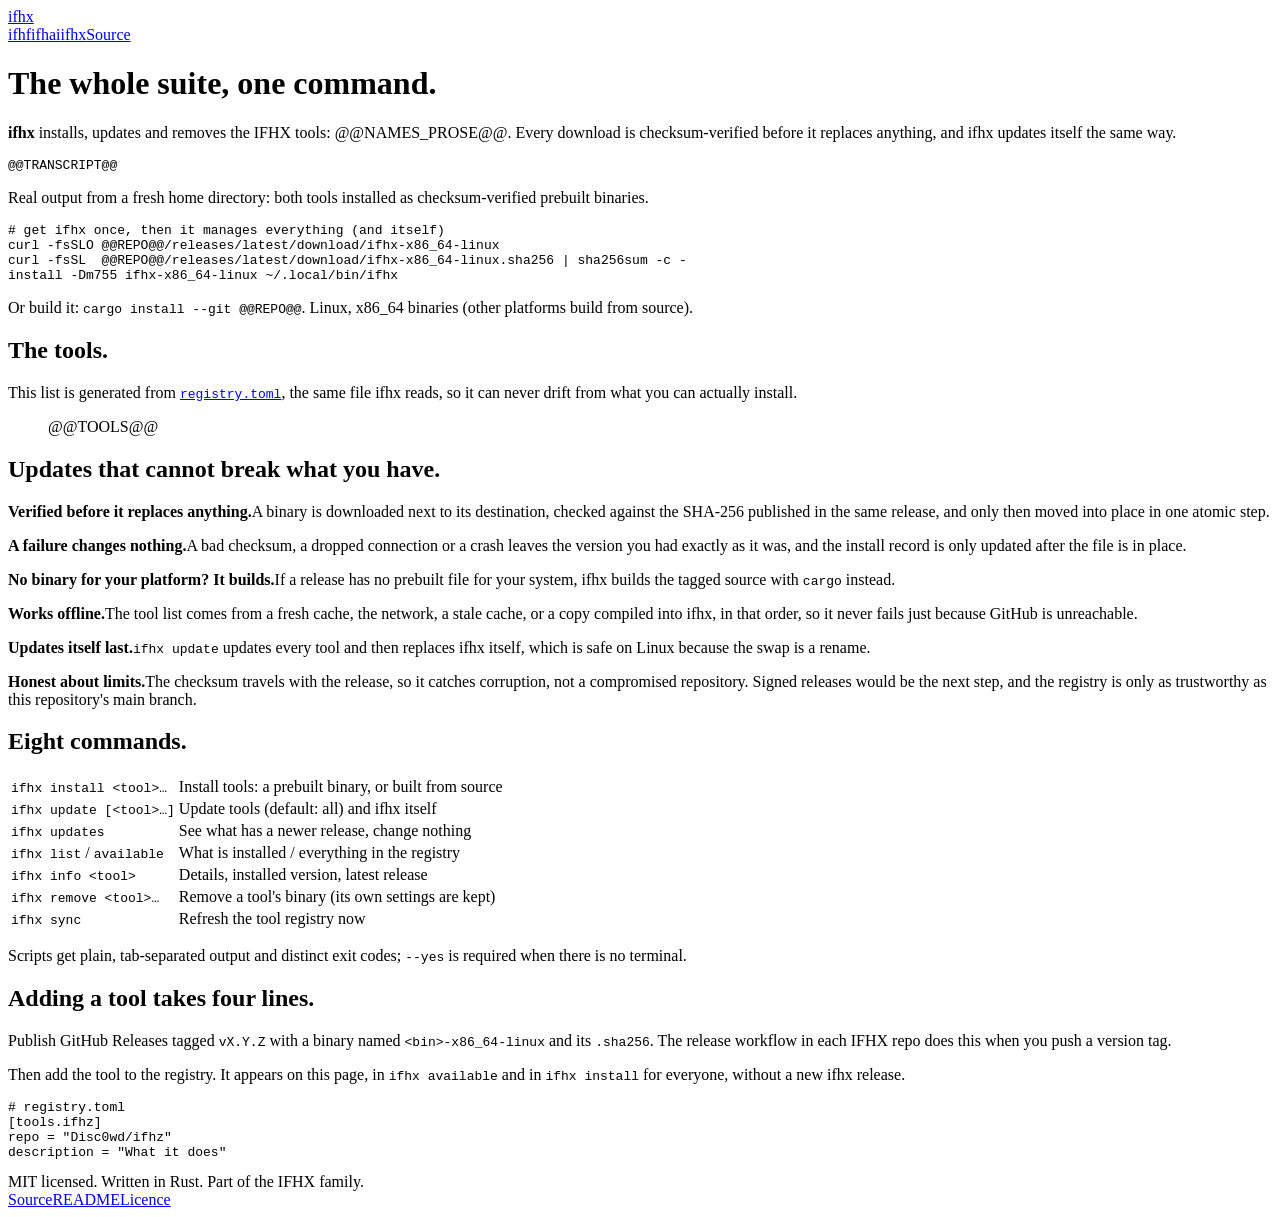
==== site/template.html @ e26172d5 "Add MIT licence and a project site generated from the registry MIT: use for any purpose with the cop" ====
<!doctype html>
<html lang="en">
<head>
<meta charset="utf-8">
<meta name="viewport" content="width=device-width, initial-scale=1">
<title>ifhx: one command for the whole IFHX suite</title>
<meta name="description" content="ifhx installs, updates and removes the IFHX tools (@@NAMES@@) with verified downloads, and updates itself too.">
<meta name="theme-color" content="#eef1f4" media="(prefers-color-scheme: light)">
<meta name="theme-color" content="#0b1015" media="(prefers-color-scheme: dark)">
<link rel="preload" href="fonts/SchibstedGrotesk.woff2" as="font" type="font/woff2" crossorigin>
<style>
@@CSS@@
</style>
</head>
<body>
<div class="wrap">
  <div class="top">
    <a class="mark" href="#" aria-label="ifhx, top of page">ifhx</a>
    <nav class="family" aria-label="The IFHX family"><a href="https://disc0wd.github.io/ifhf/">ifhf</a><a href="https://disc0wd.github.io/ifhai/">ifhai</a><a href="https://disc0wd.github.io/ifhx/" aria-current="page">ifhx</a><a href="@@REPO@@">Source</a></nav>
  </div>

  <main>
  <div class="hero">
    <h1>The whole suite, one command.</h1>
    <p class="lede"><b>ifhx</b> installs, updates and removes the IFHX tools: @@NAMES_PROSE@@. Every download is checksum-verified before it replaces anything, and ifhx updates itself the same way.</p>

    <div class="solo"><pre class="out">@@TRANSCRIPT@@</pre></div>
    <p class="race-note"><span>Real output from a fresh home directory: both tools installed as checksum-verified prebuilt binaries.</span></p>

    <div class="get">
      <pre><span># get ifhx once, then it manages everything (and itself)</span>
curl -fsSLO @@REPO@@/releases/latest/download/ifhx-x86_64-linux
curl -fsSL  @@REPO@@/releases/latest/download/ifhx-x86_64-linux.sha256 | sha256sum -c -
install -Dm755 ifhx-x86_64-linux ~/.local/bin/ifhx</pre>
      <p class="fine">Or build it: <code>cargo install --git @@REPO@@</code>. Linux, x86_64 binaries (other platforms build from source).</p>
    </div>
  </div>

  <section aria-labelledby="h-tools">
    <h2 id="h-tools">The tools.</h2>
    <p class="note">This list is generated from <a href="@@REPO@@/blob/main/registry.toml"><code>registry.toml</code></a>, the same file ifhx reads, so it can never drift from what you can actually install.</p>
    <ul class="tools">
@@TOOLS@@
    </ul>
  </section>

  <section aria-labelledby="h-safe">
    <h2 id="h-safe">Updates that cannot break what you have.</h2>
    <div class="two">
      <p><b>Verified before it replaces anything.</b>A binary is downloaded next to its destination, checked against the SHA-256 published in the same release, and only then moved into place in one atomic step.</p>
      <p><b>A failure changes nothing.</b>A bad checksum, a dropped connection or a crash leaves the version you had exactly as it was, and the install record is only updated after the file is in place.</p>
      <p><b>No binary for your platform? It builds.</b>If a release has no prebuilt file for your system, ifhx builds the tagged source with <code>cargo</code> instead.</p>
      <p><b>Works offline.</b>The tool list comes from a fresh cache, the network, a stale cache, or a copy compiled into ifhx, in that order, so it never fails just because GitHub is unreachable.</p>
      <p><b>Updates itself last.</b><code>ifhx update</code> updates every tool and then replaces ifhx itself, which is safe on Linux because the swap is a rename.</p>
      <p><b>Honest about limits.</b>The checksum travels with the release, so it catches corruption, not a compromised repository. Signed releases would be the next step, and the registry is only as trustworthy as this repository's main branch.</p>
    </div>
  </section>

  <section aria-labelledby="h-cmds">
    <h2 id="h-cmds">Eight commands.</h2>
    <table class="tbl">
      <tbody>
        <tr><td><code>ifhx install &lt;tool&gt;…</code></td><td>Install tools: a prebuilt binary, or built from source</td></tr>
        <tr><td><code>ifhx update [&lt;tool&gt;…]</code></td><td>Update tools (default: all) and ifhx itself</td></tr>
        <tr><td><code>ifhx updates</code></td><td>See what has a newer release, change nothing</td></tr>
        <tr><td><code>ifhx list</code> / <code>available</code></td><td>What is installed / everything in the registry</td></tr>
        <tr><td><code>ifhx info &lt;tool&gt;</code></td><td>Details, installed version, latest release</td></tr>
        <tr><td><code>ifhx remove &lt;tool&gt;…</code></td><td>Remove a tool's binary (its own settings are kept)</td></tr>
        <tr><td><code>ifhx sync</code></td><td>Refresh the tool registry now</td></tr>
      </tbody>
    </table>
    <p class="note">Scripts get plain, tab-separated output and distinct exit codes; <code>--yes</code> is required when there is no terminal.</p>
  </section>

  <section aria-labelledby="h-add">
    <h2 id="h-add">Adding a tool takes four lines.</h2>
    <div class="split">
      <div class="prose">
        <p>Publish GitHub Releases tagged <code>vX.Y.Z</code> with a binary named <code>&lt;bin&gt;-x86_64-linux</code> and its <code>.sha256</code>. The release workflow in each IFHX repo does this when you push a version tag.</p>
        <p>Then add the tool to the registry. It appears on this page, in <code>ifhx available</code> and in <code>ifhx install</code> for everyone, without a new ifhx release.</p>
      </div>
      <pre class="shell"><span class="p"># registry.toml</span>
[tools.ifhz]
repo = "Disc0wd/ifhz"
description = "What it does"</pre>
    </div>
  </section>
  </main>

  <footer>
    <span>MIT licensed. Written in Rust. Part of the IFHX family.</span>
    <nav aria-label="Links"><a href="@@REPO@@">Source</a><a href="@@REPO@@/blob/main/README.md">README</a><a href="@@REPO@@/blob/main/LICENSE">Licence</a></nav>
  </footer>
</div>
</body>
</html>
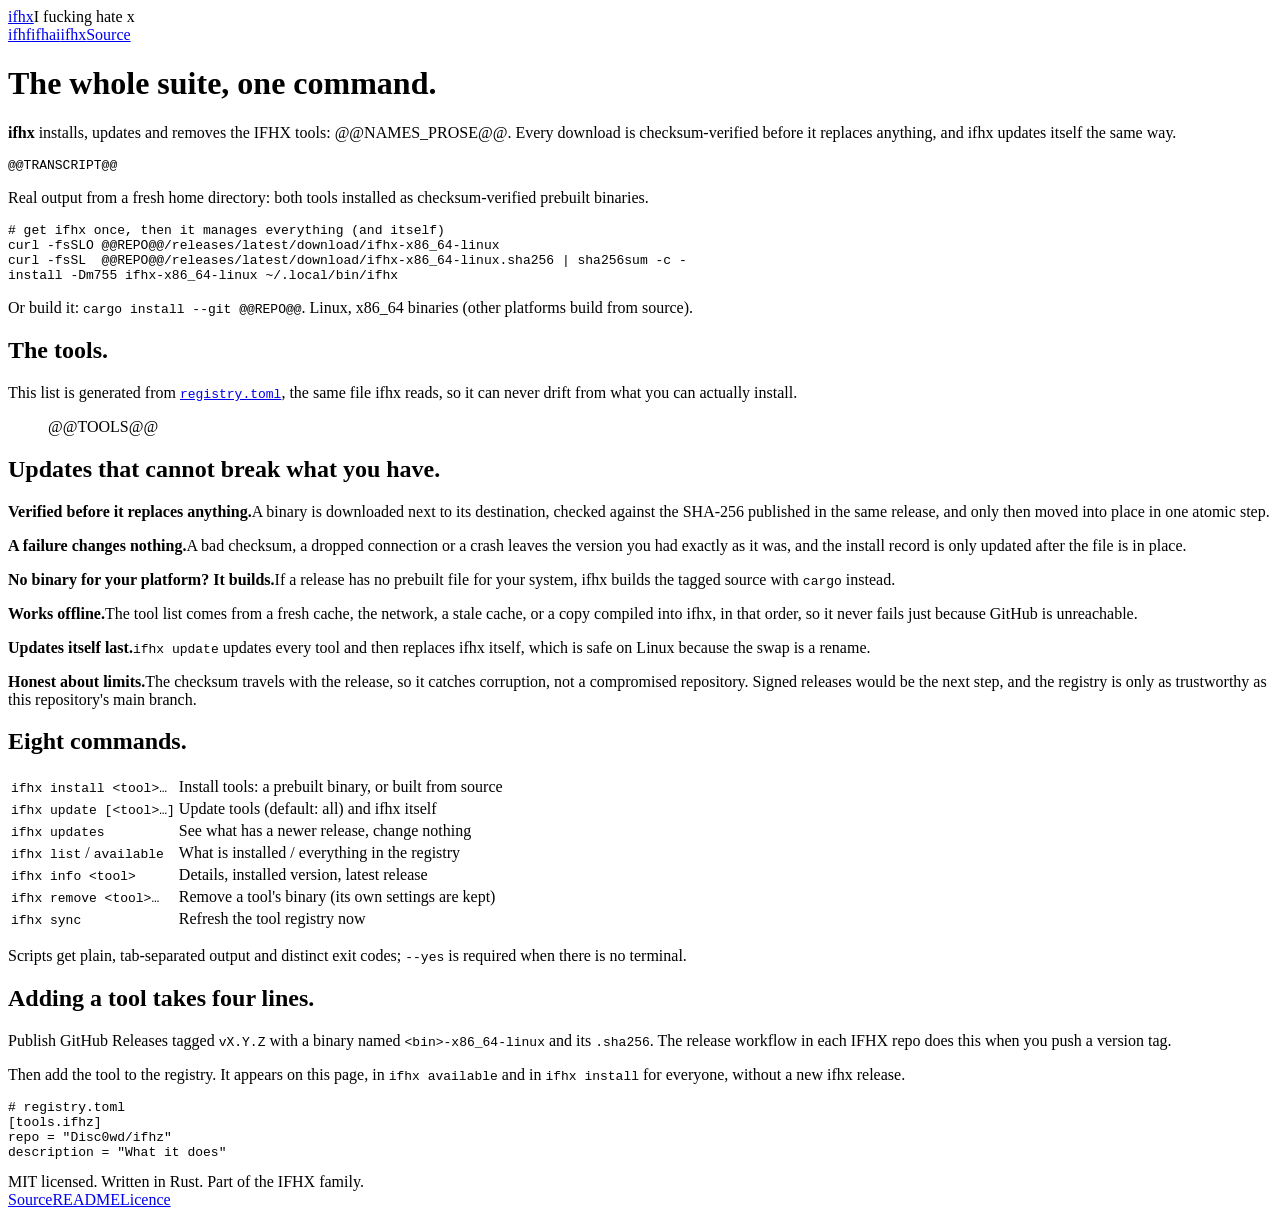
==== commit e3257220: "Brand it: "I fucking hate ..." on the site and README Tagline in the page title and header (stacking" ====
--- a/site/template.html
+++ b/site/template.html
@@ -3,7 +3,7 @@
 <head>
 <meta charset="utf-8">
 <meta name="viewport" content="width=device-width, initial-scale=1">
-<title>ifhx: one command for the whole IFHX suite</title>
+<title>ifhx: I fucking hate x (one command for the whole suite)</title>
 <meta name="description" content="ifhx installs, updates and removes the IFHX tools (@@NAMES@@) with verified downloads, and updates itself too.">
 <meta name="theme-color" content="#eef1f4" media="(prefers-color-scheme: light)">
 <meta name="theme-color" content="#0b1015" media="(prefers-color-scheme: dark)">
@@ -15,7 +15,7 @@
 <body>
 <div class="wrap">
   <div class="top">
-    <a class="mark" href="#" aria-label="ifhx, top of page">ifhx</a>
+    <div class="brand"><a class="mark" href="#" aria-label="ifhx, top of page">ifhx</a><span class="aka">I fucking hate x</span></div>
     <nav class="family" aria-label="The IFHX family"><a href="https://disc0wd.github.io/ifhf/">ifhf</a><a href="https://disc0wd.github.io/ifhai/">ifhai</a><a href="https://disc0wd.github.io/ifhx/" aria-current="page">ifhx</a><a href="@@REPO@@">Source</a></nav>
   </div>
 
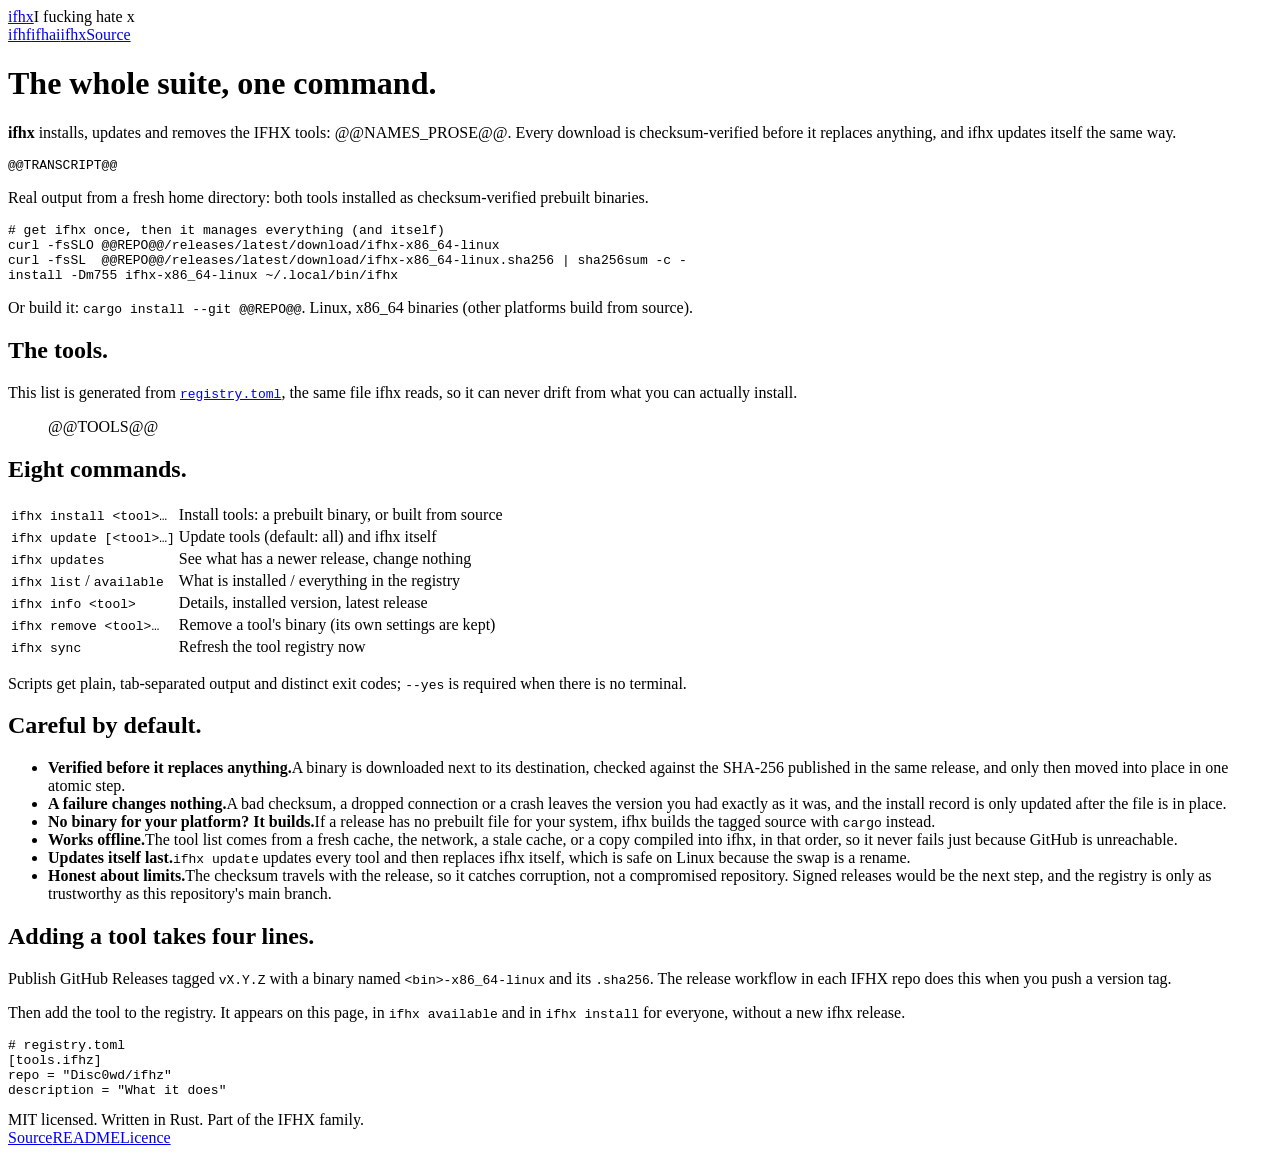
==== commit 7fff6a4e: "Unify the family sites: shared stylesheet, top bar, hero and footer One style.css, the same family n" ====
--- a/site/template.html
+++ b/site/template.html
@@ -44,17 +44,6 @@
     </ul>
   </section>
 
-  <section aria-labelledby="h-safe">
-    <h2 id="h-safe">Updates that cannot break what you have.</h2>
-    <div class="two">
-      <p><b>Verified before it replaces anything.</b>A binary is downloaded next to its destination, checked against the SHA-256 published in the same release, and only then moved into place in one atomic step.</p>
-      <p><b>A failure changes nothing.</b>A bad checksum, a dropped connection or a crash leaves the version you had exactly as it was, and the install record is only updated after the file is in place.</p>
-      <p><b>No binary for your platform? It builds.</b>If a release has no prebuilt file for your system, ifhx builds the tagged source with <code>cargo</code> instead.</p>
-      <p><b>Works offline.</b>The tool list comes from a fresh cache, the network, a stale cache, or a copy compiled into ifhx, in that order, so it never fails just because GitHub is unreachable.</p>
-      <p><b>Updates itself last.</b><code>ifhx update</code> updates every tool and then replaces ifhx itself, which is safe on Linux because the swap is a rename.</p>
-      <p><b>Honest about limits.</b>The checksum travels with the release, so it catches corruption, not a compromised repository. Signed releases would be the next step, and the registry is only as trustworthy as this repository's main branch.</p>
-    </div>
-  </section>
 
   <section aria-labelledby="h-cmds">
     <h2 id="h-cmds">Eight commands.</h2>
@@ -70,6 +59,18 @@
       </tbody>
     </table>
     <p class="note">Scripts get plain, tab-separated output and distinct exit codes; <code>--yes</code> is required when there is no terminal.</p>
+  </section>
+
+  <section aria-labelledby="h-safe">
+    <h2 id="h-safe">Careful by default.</h2>
+    <ul class="rules">
+      <li><b>Verified before it replaces anything.</b><span>A binary is downloaded next to its destination, checked against the SHA-256 published in the same release, and only then moved into place in one atomic step.</span></li>
+      <li><b>A failure changes nothing.</b><span>A bad checksum, a dropped connection or a crash leaves the version you had exactly as it was, and the install record is only updated after the file is in place.</span></li>
+      <li><b>No binary for your platform? It builds.</b><span>If a release has no prebuilt file for your system, ifhx builds the tagged source with <code>cargo</code> instead.</span></li>
+      <li><b>Works offline.</b><span>The tool list comes from a fresh cache, the network, a stale cache, or a copy compiled into ifhx, in that order, so it never fails just because GitHub is unreachable.</span></li>
+      <li><b>Updates itself last.</b><span><code>ifhx update</code> updates every tool and then replaces ifhx itself, which is safe on Linux because the swap is a rename.</span></li>
+      <li><b>Honest about limits.</b><span>The checksum travels with the release, so it catches corruption, not a compromised repository. Signed releases would be the next step, and the registry is only as trustworthy as this repository's main branch.</span></li>
+    </ul>
   </section>
 
   <section aria-labelledby="h-add">
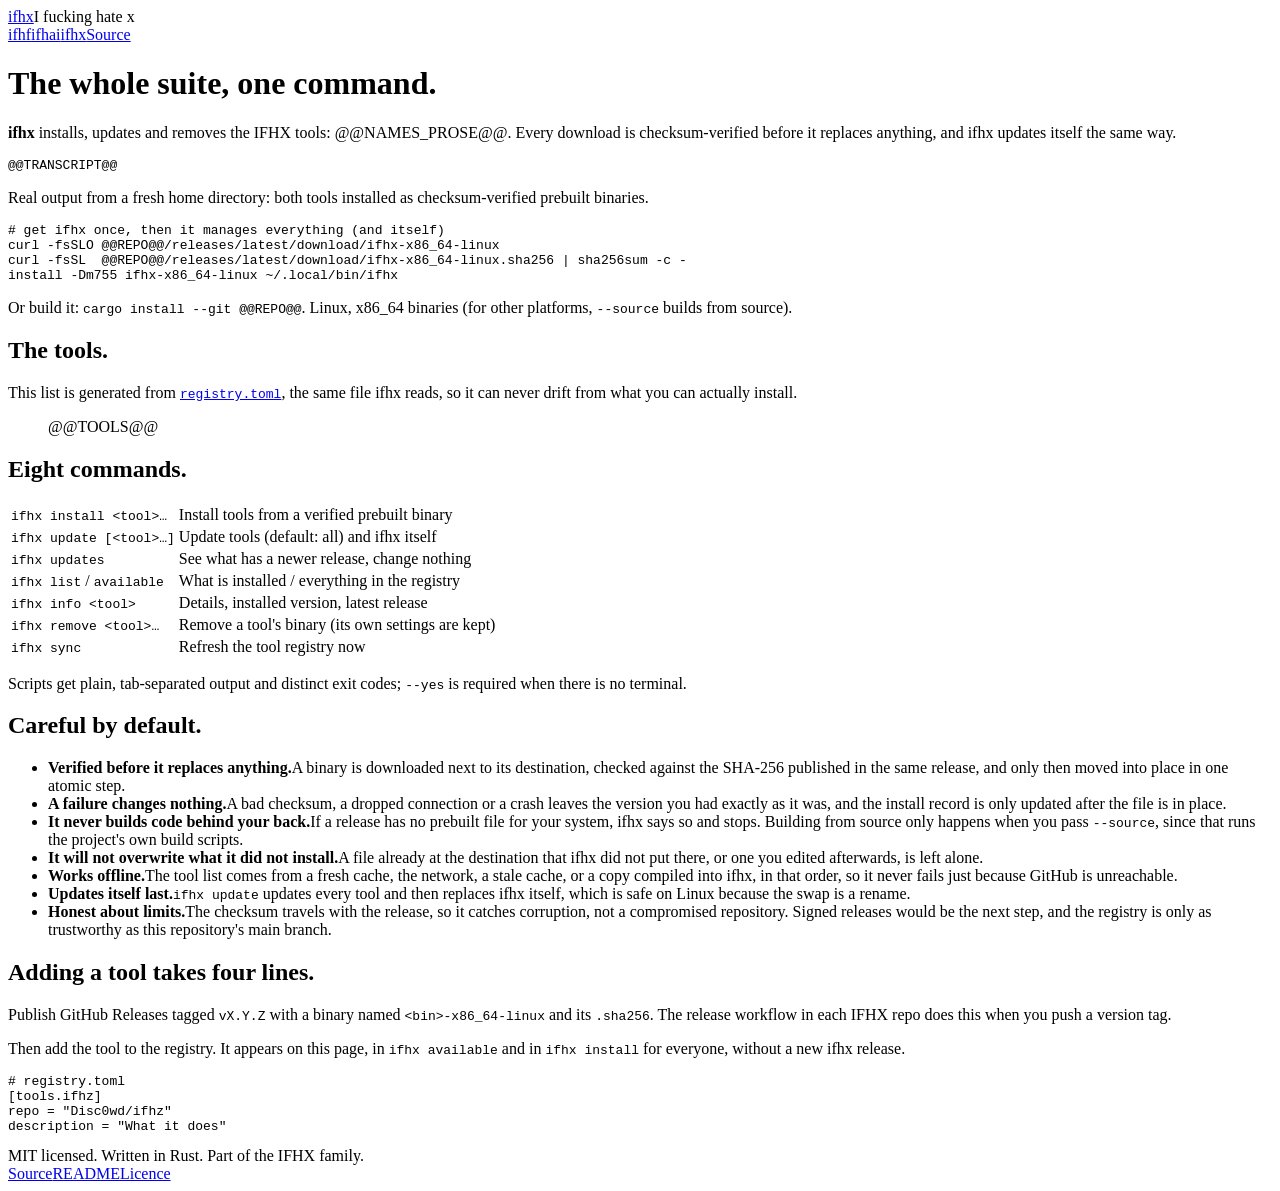
==== commit c84e79c8: "Harden ifhx: no registry-supplied commands, no silent builds, no overwrites - A registry can no long" ====
--- a/site/template.html
+++ b/site/template.html
@@ -32,7 +32,7 @@
 curl -fsSLO @@REPO@@/releases/latest/download/ifhx-x86_64-linux
 curl -fsSL  @@REPO@@/releases/latest/download/ifhx-x86_64-linux.sha256 | sha256sum -c -
 install -Dm755 ifhx-x86_64-linux ~/.local/bin/ifhx</pre>
-      <p class="fine">Or build it: <code>cargo install --git @@REPO@@</code>. Linux, x86_64 binaries (other platforms build from source).</p>
+      <p class="fine">Or build it: <code>cargo install --git @@REPO@@</code>. Linux, x86_64 binaries (for other platforms, <code>--source</code> builds from source).</p>
     </div>
   </div>
 
@@ -49,7 +49,7 @@
     <h2 id="h-cmds">Eight commands.</h2>
     <table class="tbl">
       <tbody>
-        <tr><td><code>ifhx install &lt;tool&gt;…</code></td><td>Install tools: a prebuilt binary, or built from source</td></tr>
+        <tr><td><code>ifhx install &lt;tool&gt;…</code></td><td>Install tools from a verified prebuilt binary</td></tr>
         <tr><td><code>ifhx update [&lt;tool&gt;…]</code></td><td>Update tools (default: all) and ifhx itself</td></tr>
         <tr><td><code>ifhx updates</code></td><td>See what has a newer release, change nothing</td></tr>
         <tr><td><code>ifhx list</code> / <code>available</code></td><td>What is installed / everything in the registry</td></tr>
@@ -66,7 +66,8 @@
     <ul class="rules">
       <li><b>Verified before it replaces anything.</b><span>A binary is downloaded next to its destination, checked against the SHA-256 published in the same release, and only then moved into place in one atomic step.</span></li>
       <li><b>A failure changes nothing.</b><span>A bad checksum, a dropped connection or a crash leaves the version you had exactly as it was, and the install record is only updated after the file is in place.</span></li>
-      <li><b>No binary for your platform? It builds.</b><span>If a release has no prebuilt file for your system, ifhx builds the tagged source with <code>cargo</code> instead.</span></li>
+      <li><b>It never builds code behind your back.</b><span>If a release has no prebuilt file for your system, ifhx says so and stops. Building from source only happens when you pass <code>--source</code>, since that runs the project's own build scripts.</span></li>
+      <li><b>It will not overwrite what it did not install.</b><span>A file already at the destination that ifhx did not put there, or one you edited afterwards, is left alone.</span></li>
       <li><b>Works offline.</b><span>The tool list comes from a fresh cache, the network, a stale cache, or a copy compiled into ifhx, in that order, so it never fails just because GitHub is unreachable.</span></li>
       <li><b>Updates itself last.</b><span><code>ifhx update</code> updates every tool and then replaces ifhx itself, which is safe on Linux because the swap is a rename.</span></li>
       <li><b>Honest about limits.</b><span>The checksum travels with the release, so it catches corruption, not a compromised repository. Signed releases would be the next step, and the registry is only as trustworthy as this repository's main branch.</span></li>
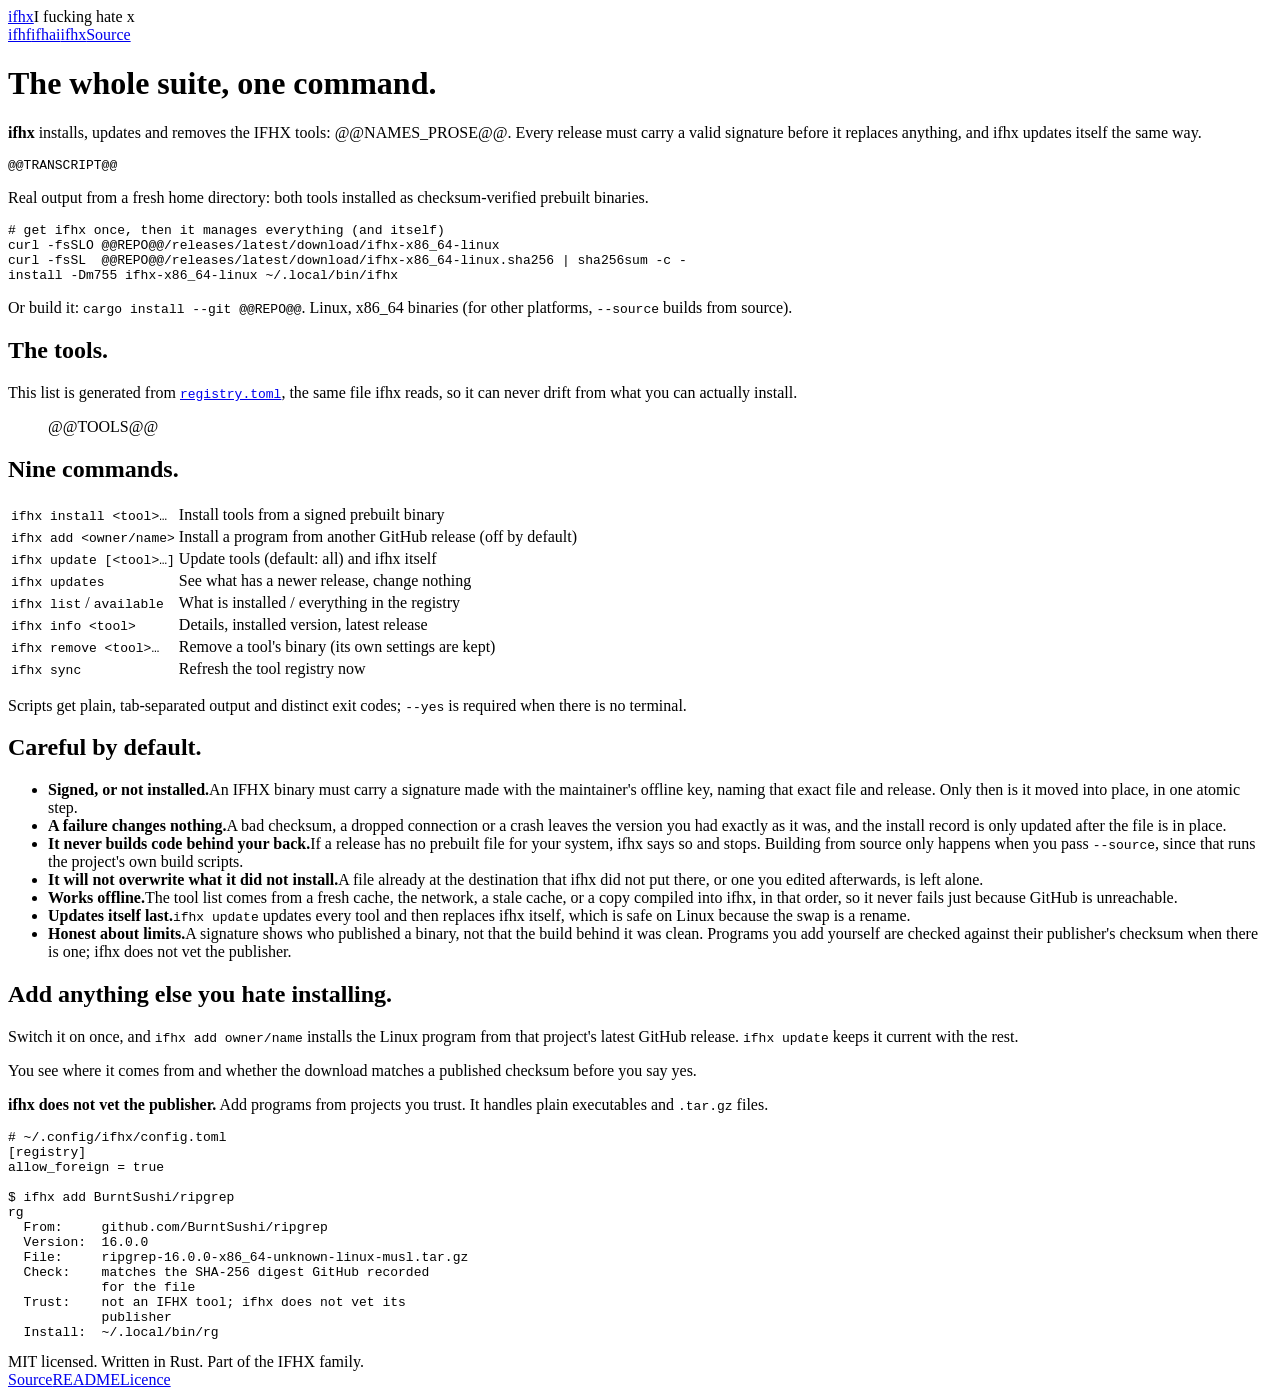
==== commit b76427eb: "Site: signed releases and `ifhx add` Co-Authored-By: Claude Sonnet 5.5 <noreply@anthropic.com>" ====
--- a/site/template.html
+++ b/site/template.html
@@ -22,7 +22,7 @@
   <main>
   <div class="hero">
     <h1>The whole suite, one command.</h1>
-    <p class="lede"><b>ifhx</b> installs, updates and removes the IFHX tools: @@NAMES_PROSE@@. Every download is checksum-verified before it replaces anything, and ifhx updates itself the same way.</p>
+    <p class="lede"><b>ifhx</b> installs, updates and removes the IFHX tools: @@NAMES_PROSE@@. Every release must carry a valid signature before it replaces anything, and ifhx updates itself the same way.</p>
 
     <div class="solo"><pre class="out">@@TRANSCRIPT@@</pre></div>
     <p class="race-note"><span>Real output from a fresh home directory: both tools installed as checksum-verified prebuilt binaries.</span></p>
@@ -44,12 +44,12 @@
     </ul>
   </section>
 
-
   <section aria-labelledby="h-cmds">
-    <h2 id="h-cmds">Eight commands.</h2>
+    <h2 id="h-cmds">Nine commands.</h2>
     <table class="tbl">
       <tbody>
-        <tr><td><code>ifhx install &lt;tool&gt;…</code></td><td>Install tools from a verified prebuilt binary</td></tr>
+        <tr><td><code>ifhx install &lt;tool&gt;…</code></td><td>Install tools from a signed prebuilt binary</td></tr>
+        <tr><td><code>ifhx add &lt;owner/name&gt;</code></td><td>Install a program from another GitHub release (off by default)</td></tr>
         <tr><td><code>ifhx update [&lt;tool&gt;…]</code></td><td>Update tools (default: all) and ifhx itself</td></tr>
         <tr><td><code>ifhx updates</code></td><td>See what has a newer release, change nothing</td></tr>
         <tr><td><code>ifhx list</code> / <code>available</code></td><td>What is installed / everything in the registry</td></tr>
@@ -64,27 +64,38 @@
   <section aria-labelledby="h-safe">
     <h2 id="h-safe">Careful by default.</h2>
     <ul class="rules">
-      <li><b>Verified before it replaces anything.</b><span>A binary is downloaded next to its destination, checked against the SHA-256 published in the same release, and only then moved into place in one atomic step.</span></li>
+      <li><b>Signed, or not installed.</b><span>An IFHX binary must carry a signature made with the maintainer's offline key, naming that exact file and release. Only then is it moved into place, in one atomic step.</span></li>
       <li><b>A failure changes nothing.</b><span>A bad checksum, a dropped connection or a crash leaves the version you had exactly as it was, and the install record is only updated after the file is in place.</span></li>
       <li><b>It never builds code behind your back.</b><span>If a release has no prebuilt file for your system, ifhx says so and stops. Building from source only happens when you pass <code>--source</code>, since that runs the project's own build scripts.</span></li>
       <li><b>It will not overwrite what it did not install.</b><span>A file already at the destination that ifhx did not put there, or one you edited afterwards, is left alone.</span></li>
       <li><b>Works offline.</b><span>The tool list comes from a fresh cache, the network, a stale cache, or a copy compiled into ifhx, in that order, so it never fails just because GitHub is unreachable.</span></li>
       <li><b>Updates itself last.</b><span><code>ifhx update</code> updates every tool and then replaces ifhx itself, which is safe on Linux because the swap is a rename.</span></li>
-      <li><b>Honest about limits.</b><span>The checksum travels with the release, so it catches corruption, not a compromised repository. Signed releases would be the next step, and the registry is only as trustworthy as this repository's main branch.</span></li>
+      <li><b>Honest about limits.</b><span>A signature shows who published a binary, not that the build behind it was clean. Programs you add yourself are checked against their publisher's checksum when there is one; ifhx does not vet the publisher.</span></li>
     </ul>
   </section>
 
   <section aria-labelledby="h-add">
-    <h2 id="h-add">Adding a tool takes four lines.</h2>
+    <h2 id="h-add">Add anything else you hate installing.</h2>
     <div class="split">
       <div class="prose">
-        <p>Publish GitHub Releases tagged <code>vX.Y.Z</code> with a binary named <code>&lt;bin&gt;-x86_64-linux</code> and its <code>.sha256</code>. The release workflow in each IFHX repo does this when you push a version tag.</p>
-        <p>Then add the tool to the registry. It appears on this page, in <code>ifhx available</code> and in <code>ifhx install</code> for everyone, without a new ifhx release.</p>
+        <p>Switch it on once, and <code>ifhx add owner/name</code> installs the Linux program from that project's latest GitHub release. <code>ifhx update</code> keeps it current with the rest.</p>
+        <p>You see where it comes from and whether the download matches a published checksum before you say yes.</p>
+        <p><strong>ifhx does not vet the publisher.</strong> Add programs from projects you trust. It handles plain executables and <code>.tar.gz</code> files.</p>
       </div>
-      <pre class="shell"><span class="p"># registry.toml</span>
-[tools.ifhz]
-repo = "Disc0wd/ifhz"
-description = "What it does"</pre>
+      <pre class="shell"><span class="p"># ~/.config/ifhx/config.toml</span>
+[registry]
+allow_foreign = true
+
+<span class="p">$</span> ifhx add BurntSushi/ripgrep
+rg
+  From:     github.com/BurntSushi/ripgrep
+  Version:  16.0.0
+  File:     ripgrep-16.0.0-x86_64-unknown-linux-musl.tar.gz
+  Check:    matches the SHA-256 digest GitHub recorded
+            for the file
+  Trust:    not an IFHX tool; ifhx does not vet its
+            publisher
+  Install:  ~/.local/bin/rg</pre>
     </div>
   </section>
   </main>
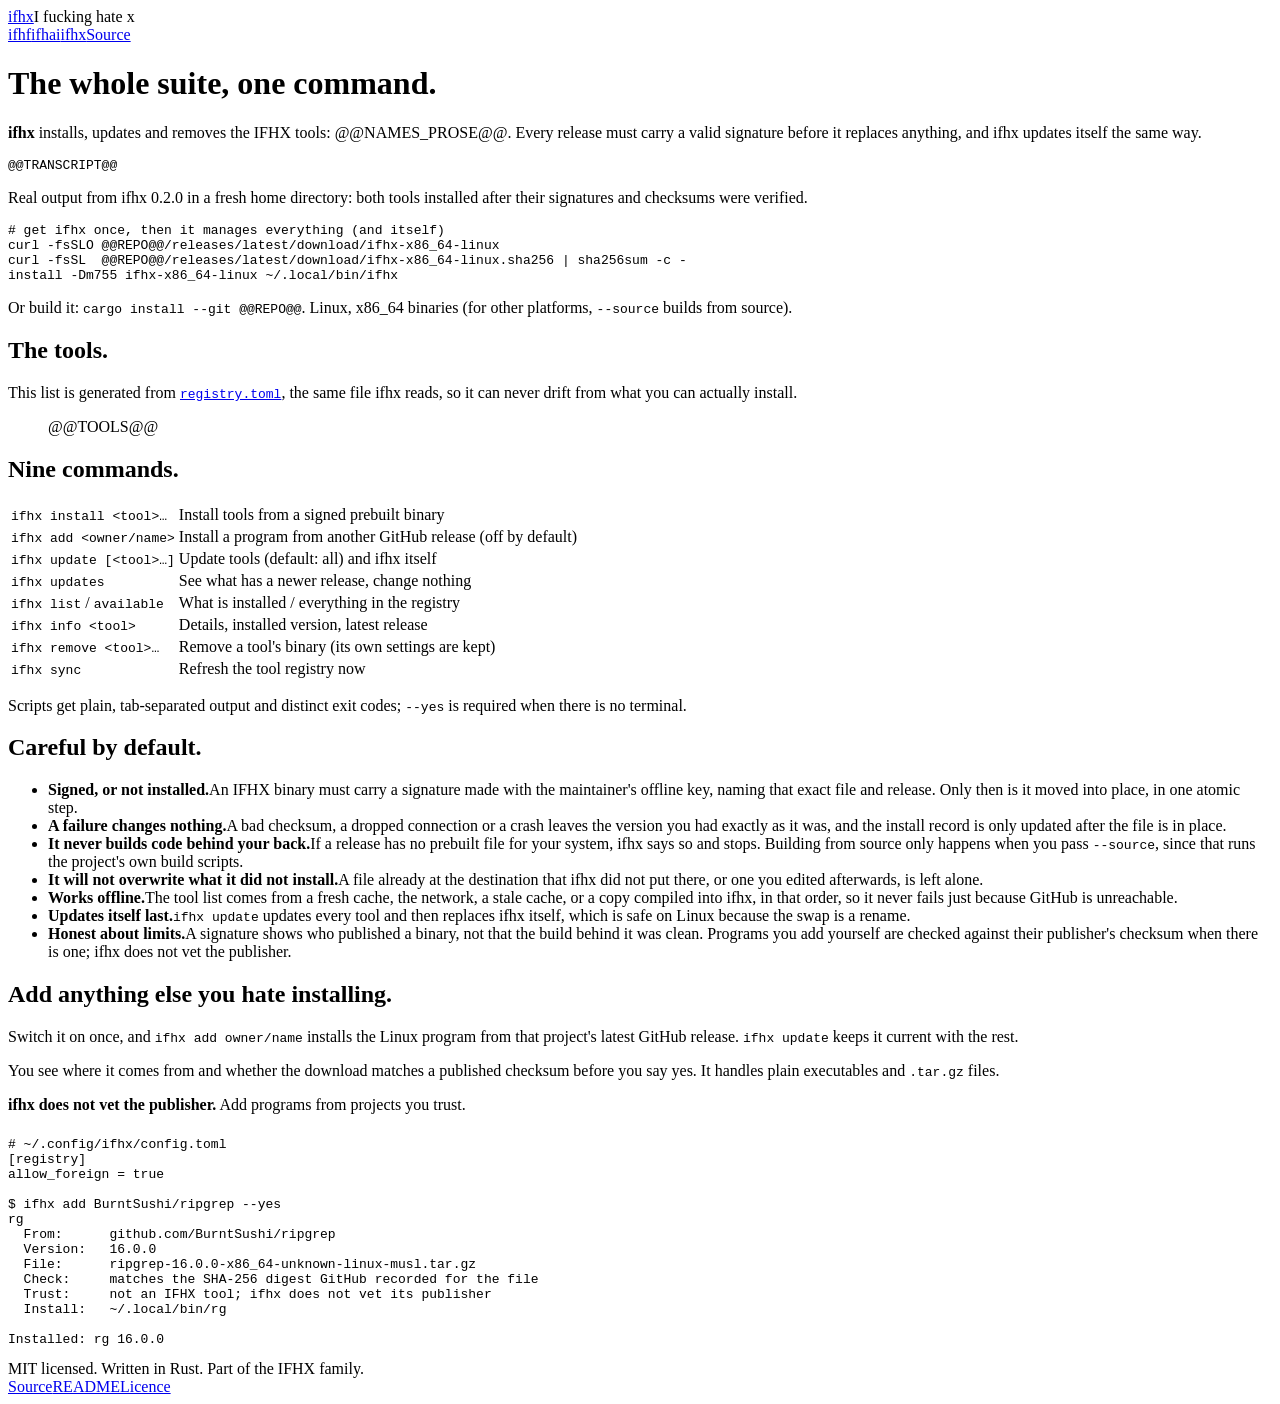
==== commit e2055861: "Site: real 0.2.0 terminal output Co-Authored-By: Claude Sonnet 5.5 <noreply@anthropic.com>" ====
--- a/site/template.html
+++ b/site/template.html
@@ -25,7 +25,7 @@
     <p class="lede"><b>ifhx</b> installs, updates and removes the IFHX tools: @@NAMES_PROSE@@. Every release must carry a valid signature before it replaces anything, and ifhx updates itself the same way.</p>
 
     <div class="solo"><pre class="out">@@TRANSCRIPT@@</pre></div>
-    <p class="race-note"><span>Real output from a fresh home directory: both tools installed as checksum-verified prebuilt binaries.</span></p>
+    <p class="race-note"><span>Real output from ifhx 0.2.0 in a fresh home directory: both tools installed after their signatures and checksums were verified.</span></p>
 
     <div class="get">
       <pre><span># get ifhx once, then it manages everything (and itself)</span>
@@ -76,27 +76,25 @@
 
   <section aria-labelledby="h-add">
     <h2 id="h-add">Add anything else you hate installing.</h2>
-    <div class="split">
-      <div class="prose">
-        <p>Switch it on once, and <code>ifhx add owner/name</code> installs the Linux program from that project's latest GitHub release. <code>ifhx update</code> keeps it current with the rest.</p>
-        <p>You see where it comes from and whether the download matches a published checksum before you say yes.</p>
-        <p><strong>ifhx does not vet the publisher.</strong> Add programs from projects you trust. It handles plain executables and <code>.tar.gz</code> files.</p>
-      </div>
-      <pre class="shell"><span class="p"># ~/.config/ifhx/config.toml</span>
+    <div class="prose">
+      <p>Switch it on once, and <code>ifhx add owner/name</code> installs the Linux program from that project's latest GitHub release. <code>ifhx update</code> keeps it current with the rest.</p>
+      <p>You see where it comes from and whether the download matches a published checksum before you say yes. It handles plain executables and <code>.tar.gz</code> files.</p>
+      <p><strong>ifhx does not vet the publisher.</strong> Add programs from projects you trust.</p>
+    </div>
+    <pre class="shell" style="margin-top:1.4rem"><span class="p"># ~/.config/ifhx/config.toml</span>
 [registry]
 allow_foreign = true
 
-<span class="p">$</span> ifhx add BurntSushi/ripgrep
+<span class="p">$</span> ifhx add BurntSushi/ripgrep --yes
 rg
-  From:     github.com/BurntSushi/ripgrep
-  Version:  16.0.0
-  File:     ripgrep-16.0.0-x86_64-unknown-linux-musl.tar.gz
-  Check:    matches the SHA-256 digest GitHub recorded
-            for the file
-  Trust:    not an IFHX tool; ifhx does not vet its
-            publisher
-  Install:  ~/.local/bin/rg</pre>
-    </div>
+  From:      github.com/BurntSushi/ripgrep
+  Version:   16.0.0
+  File:      ripgrep-16.0.0-x86_64-unknown-linux-musl.tar.gz
+  Check:     matches the SHA-256 digest GitHub recorded for the file
+  Trust:     not an IFHX tool; ifhx does not vet its publisher
+  Install:   ~/.local/bin/rg
+
+Installed: rg 16.0.0</pre>
   </section>
   </main>
 
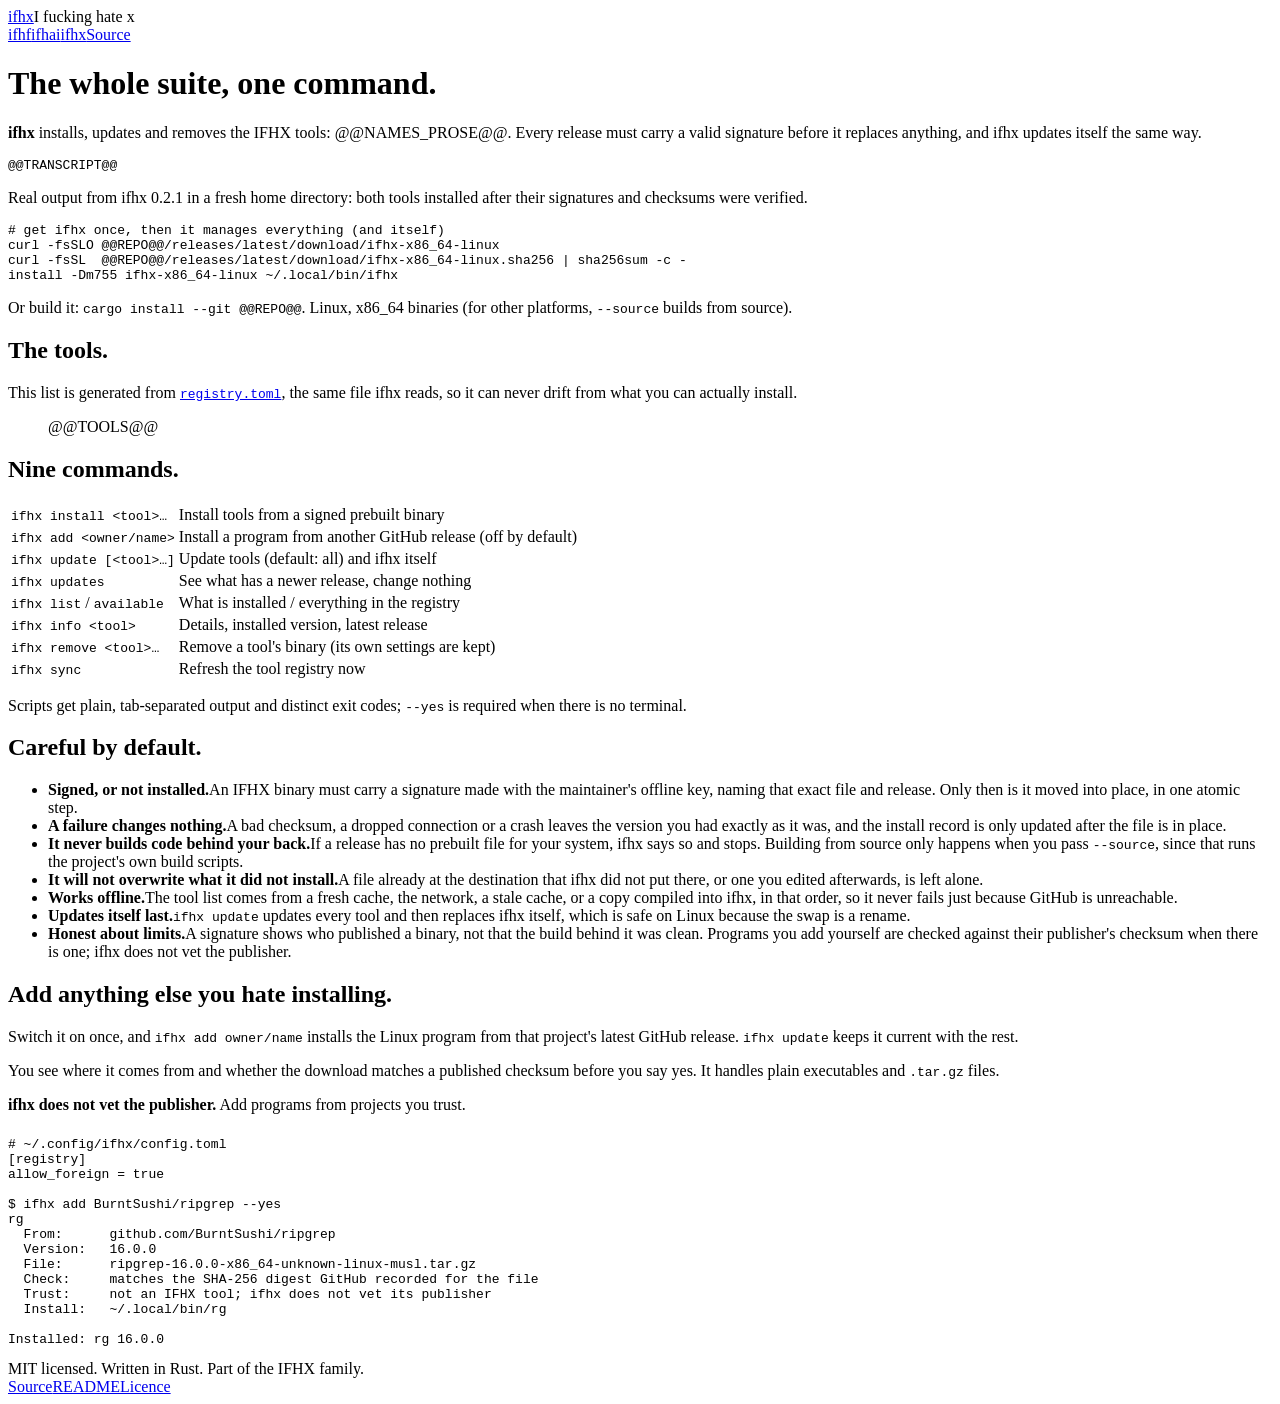
==== commit 3f802f25: "Site: real 0.2.1 terminal output Co-Authored-By: Claude Sonnet 5.5 <noreply@anthropic.com>" ====
--- a/site/template.html
+++ b/site/template.html
@@ -25,7 +25,7 @@
     <p class="lede"><b>ifhx</b> installs, updates and removes the IFHX tools: @@NAMES_PROSE@@. Every release must carry a valid signature before it replaces anything, and ifhx updates itself the same way.</p>
 
     <div class="solo"><pre class="out">@@TRANSCRIPT@@</pre></div>
-    <p class="race-note"><span>Real output from ifhx 0.2.0 in a fresh home directory: both tools installed after their signatures and checksums were verified.</span></p>
+    <p class="race-note"><span>Real output from ifhx 0.2.1 in a fresh home directory: both tools installed after their signatures and checksums were verified.</span></p>
 
     <div class="get">
       <pre><span># get ifhx once, then it manages everything (and itself)</span>
